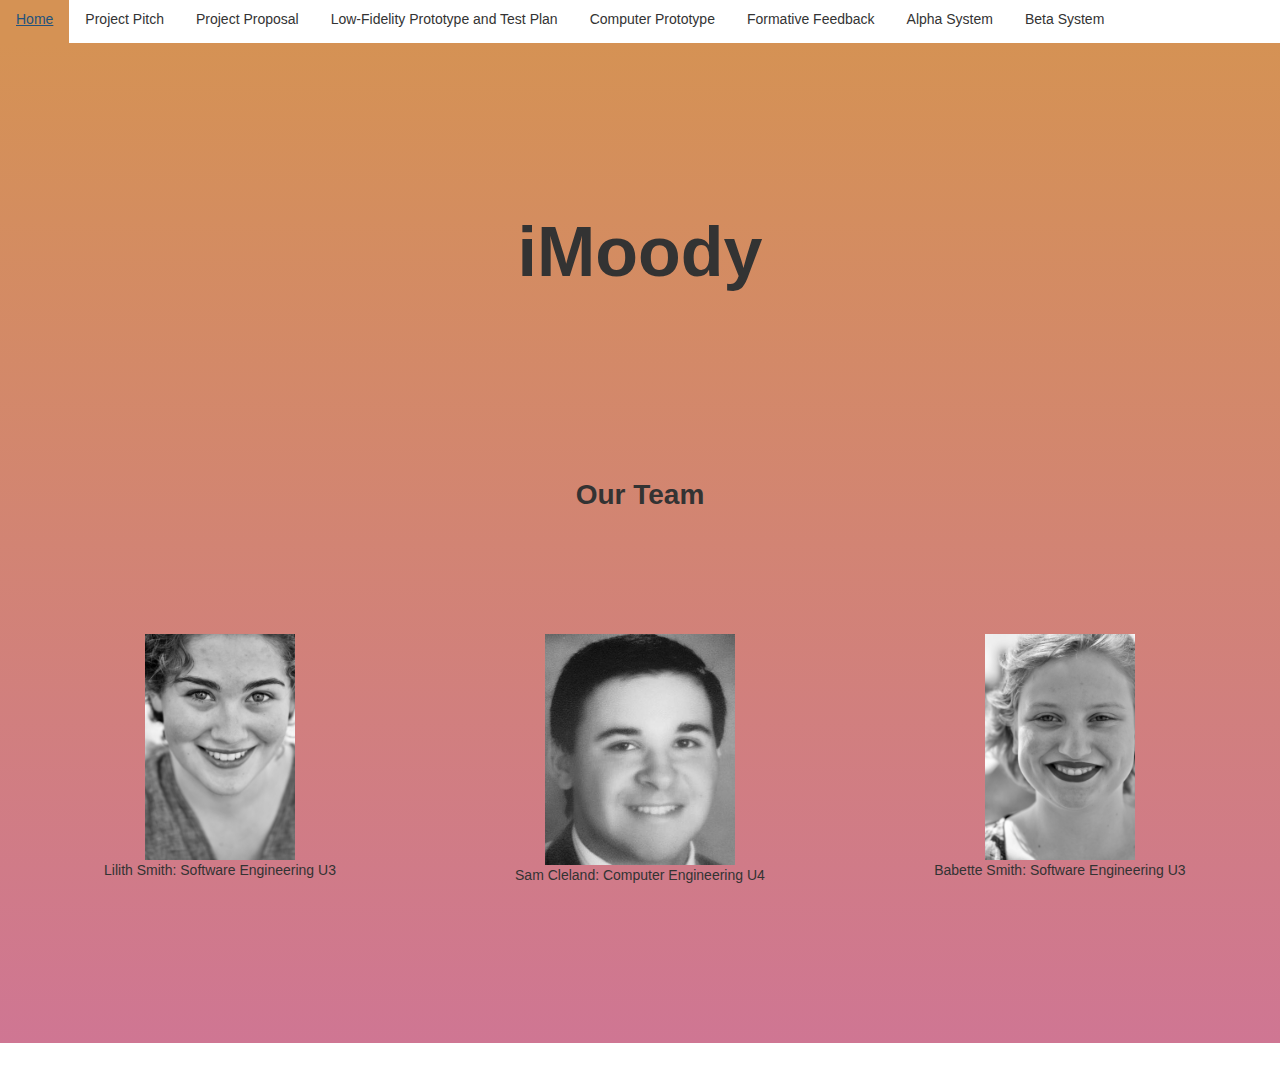
==== index.html @ 56846f6e "deploying" ====
<!DOCTYPE html>
<html lang="en">
  <head>
    <meta charset="utf-8">
    <meta http-equiv="X-UA-Compatible" content="IE=edge">
    <meta name="vieport" content="width=device-width, initial-scale=1">
    <!-- The above 3 meta tags *must* come first in the head; any other head content must come *after* these tags -->
    <title> iMoody Notebook </title>
    <!-- Bootstrap -->
    <link rel="stylesheet" href="https://maxcdn.bootstrapcdn.com/bootstrap/3.3.5/css/bootstrap.min.css">
    <link rel="stylesheet" href="notebook.css">
  </head>   
  <body>
    <ul>
      <li><a href="index.html">Home</a></li>
      <li><a href="projectPitch.html">Project Pitch</a></li>
      <li><a href="projectProposal.html">Project Proposal</a></li>
      <li><a href="about">Low-Fidelity Prototype and Test Plan</a></li>
      <li><a href="#about">Computer Prototype</a></li>
      <li><a href="#about">Formative Feedback</a></li>
      <li><a href="#about">Alpha System</a></li>
      <li><a href="#about">Beta System</a></li>
    </ul>
  </body>


 <div class="hero">
    <h1>iMoody</h1>
    <h2>Our Team</h2>
    <div class="row bottom">
      <div class="column">
        <img src="images/lilith.jpg" style="margin:auto; width:150px; display:block" />
          <div class="caption text-center">Lilith Smith: Software Engineering U3</div>
      </div>
      <div class="column">
        <img src="images/sam.jpg" style="margin:auto; width:190px; display:block" />
          <div class="caption text-center">Sam Cleland: Computer Engineering U4</div>
      </div>
      <div class="column">
        <img src="images/babette.jpg" style="margin:auto; width:150px; display:block" />
          <div class="caption text-center">Babette Smith: Software Engineering U3</div>
      </div>
      
  </div>

</html>
---- notebook.css ----
body {
margin: 0px;
margin-top: -25px;
padding: 0px;
}

$bodyFontColor : #fff;

html {
  font-family: 'average', serif;
}

.center {
  margin: auto;
  position:static;
  top: 55px;
  right: 5px;
  left: 5px;
  width: 95%;
  min-height: auto;
  background-color:white;
  padding: 10px;
}

.column {
  float: left;
  width: 33.33%;
  padding: 5px;
}

.row::after {
  content: "";
  clear: both;
  display: table;
}

.bottom {
  margin: auto;
  position:absolute;
  bottom: 0px;
  width: 100%;
  min-height: 150px;
  padding: 10px;
}

#mainnav {
  position: absolute; 
  font-family: 'Montserrat Alternates', sans-serif;
  z-index: 1;
  li {
    margin: 85px 0;
    left: -550px;
    position: relative;
    display: none;
  }
  a {
    color: $bodyFontColor;
    text-shadow: 2px 2px 0 #000;
    text-decoration: none;
    font-size: 3.5em;
  }
}

}

html, body, .hero {
  height: 100%;
}
 
.hero {
  margin-top: 0;
  width: 100%;
  min-height: 1000px;
  background-image: linear-gradient(to bottom, #d59254, #cf7693);
}

h1 {
  margin-top: 0;
  font-size: 5em;
  text-align: center;
  font-weight: 700;
  font-family: 'Montserrat Alternates', sans-serif;
  color: $bodyFontColor;
  width: 100%;
  position: absolute;
  top: 28%;
  left: 50%;
  -webkit-transform: translate(-50%, -50%);
  transform: translate(-50%, -50%);
}  

h2 {
  margin-top: 0;
  font-size: 2em;
  text-align: center;
  font-weight: 700;
  font-family: 'Montserrat Alternates', sans-serif;
  color: $bodyFontColor;
  width: 100%;
  position: absolute;
  top: 55%;
  left: 50%;
  -webkit-transform: translate(-50%, -50%);
  transform: translate(-50%, -50%);
}  

ul {
  margin-top: 0;
  list-style-type: none;
  margin: 0;
  padding: 0;
  overflow: hidden;
  background-color: white
}

li {
  margin-top: 0;
  float: left;
}

li a {
  margin-top: 0;
  display: block;
  color: #333;
  text-align: center;
  padding: 14px 16px;
  text-decoration: none;
}


li a:hover {
  margin-top: 0;
  background-color: #d59254;
}

.active {
  background-color: #4CAF50;
}
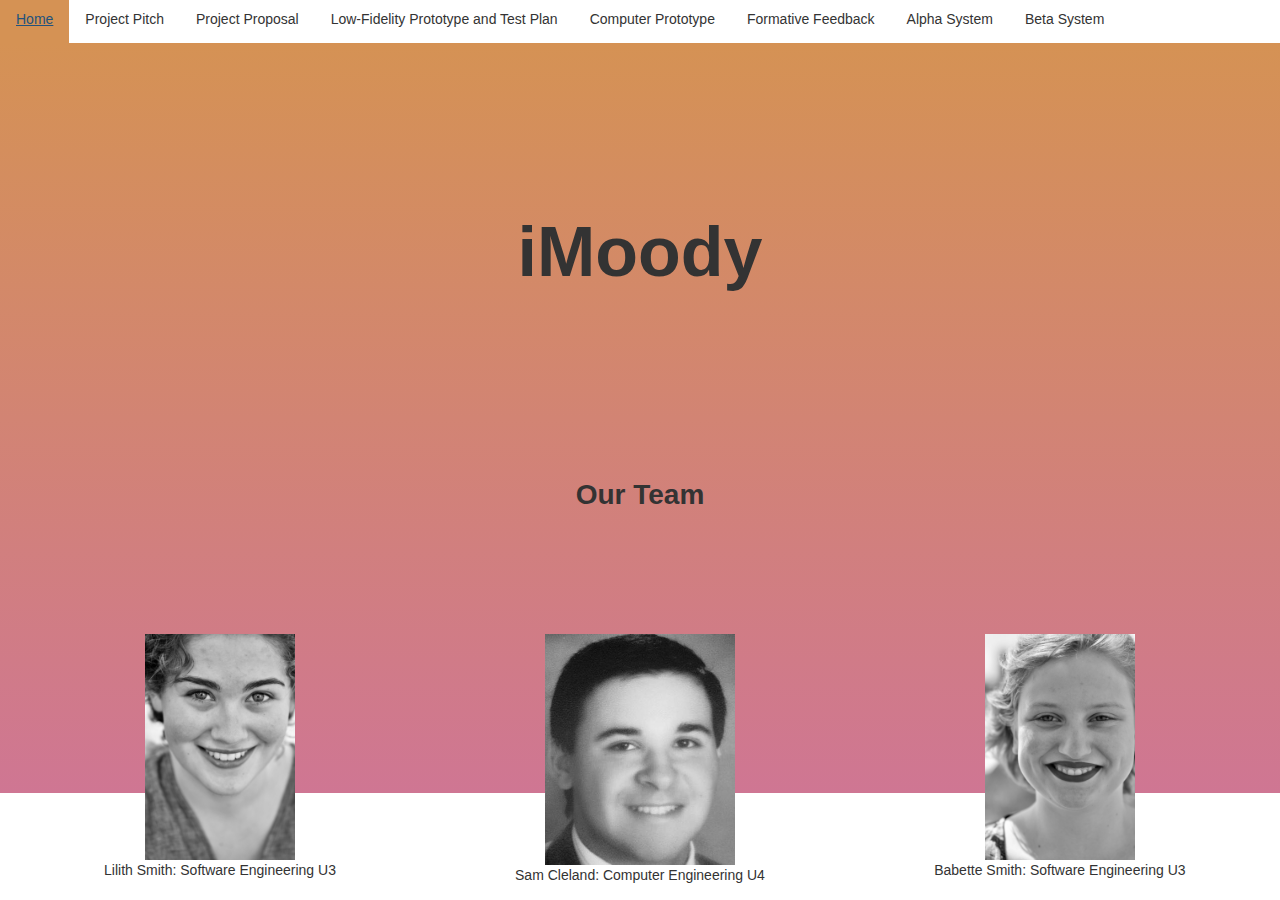
==== commit 20e424f8: "Fixing page length" ====
--- a/index.html
+++ b/index.html
@@ -24,7 +24,7 @@
   </body>
 
 
- <div class="hero">
+ <div class="hero" style ="min-height: 750px;">
     <h1>iMoody</h1>
     <h2>Our Team</h2>
     <div class="row bottom">
--- a/notebook.css
+++ b/notebook.css
@@ -13,7 +13,7 @@
 
 .center {
   margin: auto;
-  position:static;
+  position:absolute;
   top: 55px;
   right: 5px;
   left: 5px;
@@ -71,7 +71,7 @@
 .hero {
   margin-top: 0;
   width: 100%;
-  min-height: 1000px;
+  min-height: 5000px;
   background-image: linear-gradient(to bottom, #d59254, #cf7693);
 }
 
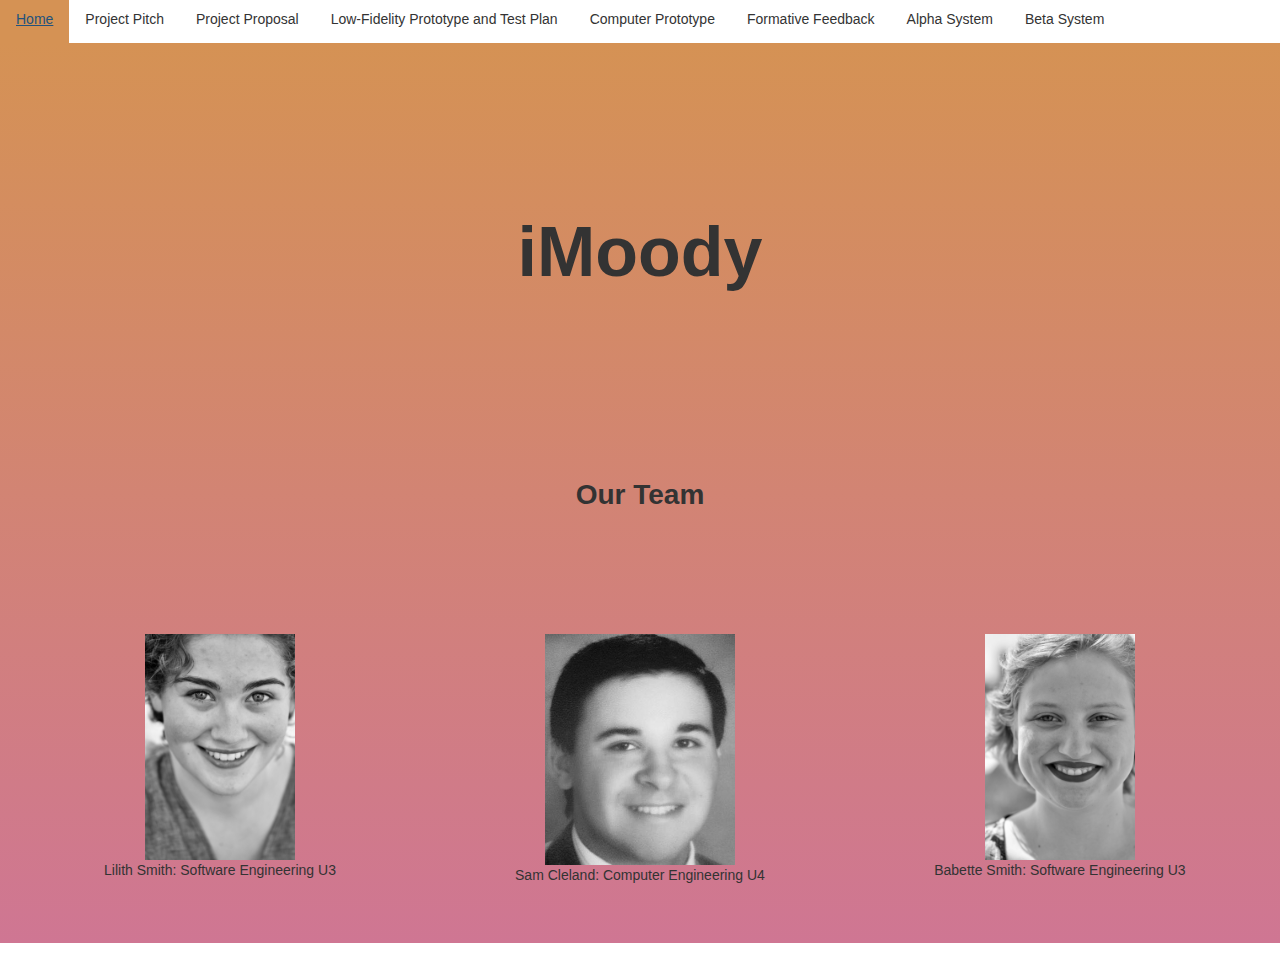
==== commit 35a28e93: "Adding page for low fidelity prototype" ====
--- a/index.html
+++ b/index.html
@@ -15,7 +15,7 @@
       <li><a href="index.html">Home</a></li>
       <li><a href="projectPitch.html">Project Pitch</a></li>
       <li><a href="projectProposal.html">Project Proposal</a></li>
-      <li><a href="about">Low-Fidelity Prototype and Test Plan</a></li>
+      <li><a href="lowFid.html">Low-Fidelity Prototype and Test Plan</a></li>
       <li><a href="#about">Computer Prototype</a></li>
       <li><a href="#about">Formative Feedback</a></li>
       <li><a href="#about">Alpha System</a></li>
--- a/notebook.css
+++ b/notebook.css
@@ -64,6 +64,18 @@
 
 }
 
+table {
+  font-family: arial, sans-serif;
+  border-collapse: collapse;
+  width: 100%;
+}
+
+td, th {
+  border: 1px solid #dddddd;
+  text-align: left;
+  padding: 8px;
+}
+
 html, body, .hero {
   height: 100%;
 }
@@ -71,7 +83,7 @@
 .hero {
   margin-top: 0;
   width: 100%;
-  min-height: 5000px;
+  min-height: 6700px;
   background-image: linear-gradient(to bottom, #d59254, #cf7693);
 }
 
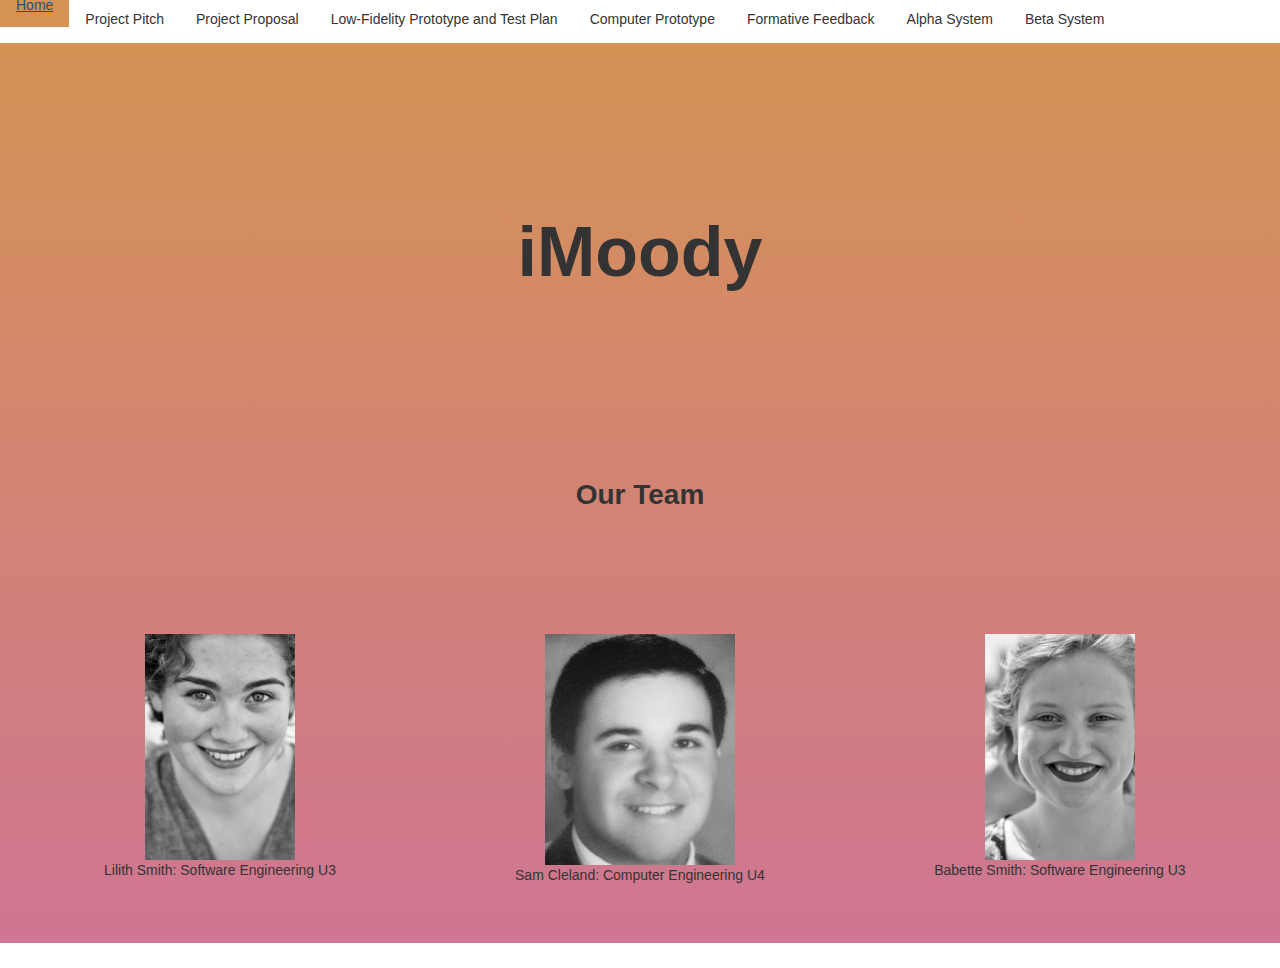
==== commit 40e08b7d: "Updating System Alpha page." ====
--- a/index.html
+++ b/index.html
@@ -16,9 +16,9 @@
       <li><a href="projectPitch.html">Project Pitch</a></li>
       <li><a href="projectProposal.html">Project Proposal</a></li>
       <li><a href="lowFid.html">Low-Fidelity Prototype and Test Plan</a></li>
-      <li><a href="#about">Computer Prototype</a></li>
-      <li><a href="#about">Formative Feedback</a></li>
-      <li><a href="#about">Alpha System</a></li>
+      <li><a href="hiFid.html">Computer Prototype</a></li>
+      <li><a href="FormativeFeedback.html">Formative Feedback</a></li>
+      <li><a href="alpha.html">Alpha System</a></li>
       <li><a href="#about">Beta System</a></li>
     </ul>
   </body>
--- a/notebook.css
+++ b/notebook.css
@@ -83,7 +83,7 @@
 .hero {
   margin-top: 0;
   width: 100%;
-  min-height: 6700px;
+  min-height: 15700px;
   background-image: linear-gradient(to bottom, #d59254, #cf7693);
 }
 
@@ -144,6 +144,7 @@
 li a:hover {
   margin-top: 0;
   background-color: #d59254;
+  display:inline;
 }
 
 .active {
